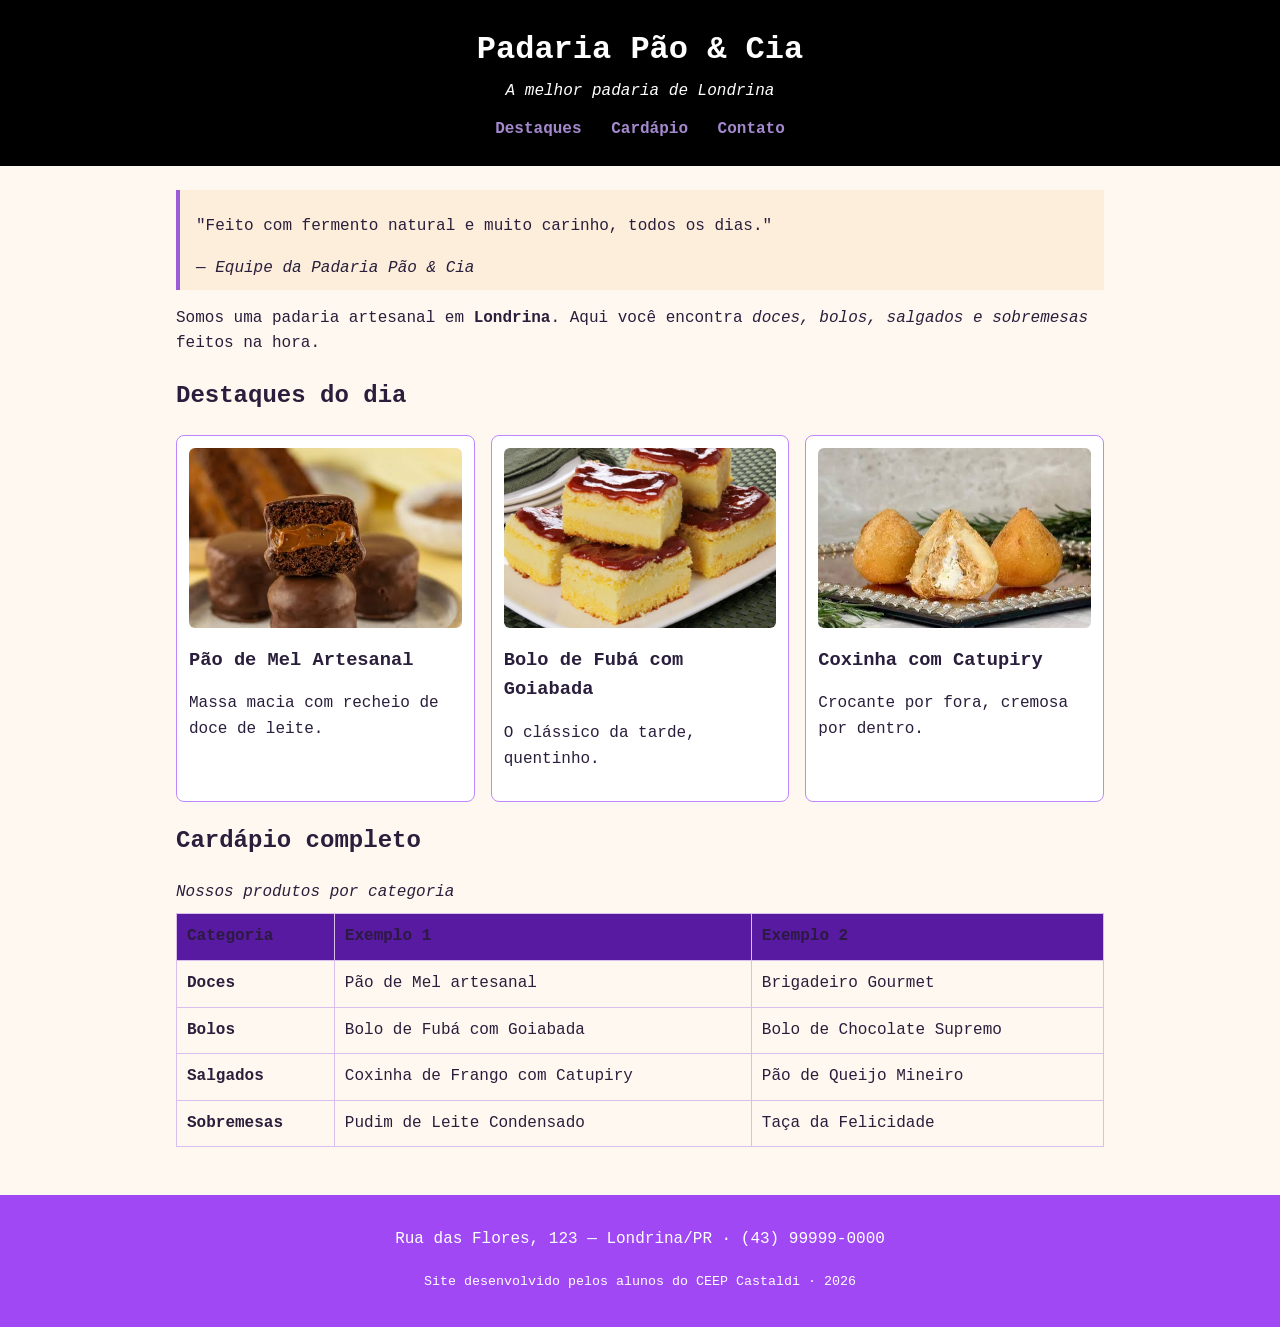
==== index.html @ 2452b5a3 "ok" ====
<!DOCTYPE html>
<html lang="pt-BR">
<head>
    <meta charset="UTF-8">
    <meta name="viewport" content="width=device-width, initial-scale=1.0">
    <title>Padaria em Londrina</title>
    <link rel="stylesheet" href="style.css">
</head>
<body>

    <!-- CABEÇALHO: identidade + menu de navegação -->
    <header class="cabecalho">
        <h1>Padaria Pão &amp; Cia</h1>
        <p class="subtitulo">A melhor padaria de Londrina</p>
        <nav class="menu">
            <a href="#destaques">Destaques</a>
            <a href="cardapio.html">Cardápio</a>
            <a href="#contato">Contato</a>
        </nav>
    </header>

    <main>

        <!-- APRESENTAÇÃO: tags de autoria (blockquote, cite, strong, em) -->
        <section class="intro">
            <blockquote>
                <p>"Feito com fermento natural e muito carinho, todos os dias."</p>
                <cite>— Equipe da Padaria Pão &amp; Cia</cite>
            </blockquote>
            <p>Somos uma padaria artesanal em <strong>Londrina</strong>. Aqui você encontra
               <em>doces, bolos, salgados e sobremesas</em> feitos na hora.</p>
        </section>

        <!-- DESTAQUES: cards em Flexbox -->
        <section id="destaques" class="destaques">
            <h2>Destaques do dia</h2>
            <div class="cards">
                <article class="card">
                    <!-- Troque a URL abaixo pelo caminho da sua foto: src="img/pao-de-mel.jpg" -->
                    <img src="paodemel2.jpeg" alt="Pão de mel artesanal coberto com chocolate">
                    <h3>Pão de Mel Artesanal</h3>
                    <p>Massa macia com recheio de doce de leite.</p>
                </article>
                <article class="card">
                    <img src="bolosdefubacomgoiabada.jpg" alt="Fatia de bolo de fubá com goiabada">
                    <h3>Bolo de Fubá com Goiabada</h3>
                    <p>O clássico da tarde, quentinho.</p>
                </article>
                <article class="card">
                    <img src="coxinha.jpeg" alt="Coxinha de frango com catupiry">
                    <h3>Coxinha com Catupiry</h3>
                    <p>Crocante por fora, cremosa por dentro.</p>
                </article>
            </div>
        </section>

        <!-- CARDÁPIO: a tabela original, agora semântica e estilizada -->
        <section id="cardapio" class="cardapio">
            <h2>Cardápio completo</h2>
            <table class="tabela-cardapio">
                <caption>Nossos produtos por categoria</caption>
                <thead>
                    <tr>
                        <th scope="col">Categoria</th>
                        <th scope="col">Exemplo 1</th>
                        <th scope="col">Exemplo 2</th>
                    </tr>
                </thead>
                <tbody>
                    <tr>
                        <td><strong>Doces</strong></td>
                        <td>Pão de Mel artesanal</td>
                        <td>Brigadeiro Gourmet</td>
                    </tr>
                    <tr>
                        <td><strong>Bolos</strong></td>
                        <td>Bolo de Fubá com Goiabada</td>
                        <td>Bolo de Chocolate Supremo</td>
                    </tr>
                    <tr>
                        <td><strong>Salgados</strong></td>
                        <td>Coxinha de Frango com Catupiry</td>
                        <td>Pão de Queijo Mineiro</td>
                    </tr>
                    <tr>
                        <td><strong>Sobremesas</strong></td>
                        <td>Pudim de Leite Condensado</td>
                        <td>Taça da Felicidade</td>
                    </tr>
                </tbody>
            </table>
        </section>

    </main>

    <!-- RODAPÉ -->
    <footer id="contato" class="rodape">
        <p>Rua das Flores, 123 — Londrina/PR · (43) 99999-0000</p>
        <p><small>Site desenvolvido pelos alunos do CEEP Castaldi · 2026</small></p>
    </footer>

</body>
</html>
---- style.css ----
/* =========================================================
   PADARIA PÃO & CIA — CSS do Encontro 1
   Paleta com contraste aprovado no padrão WCAG AA
   ========================================================= */

/* box-sizing: a largura já inclui padding e borda (Box Model) */
* {
    box-sizing: border-box;
}

body {
    font-family: 'Courier New', Courier, monospace, Helvetica, sans-serif;
    line-height: 1.6;
    margin: 0;
    color: #291e3b;             /* marrom escuro (texto) */
    background-color: #FFF8F0;  /* creme (fundo) */
}

/* ===== Cabeçalho ===== */
.cabecalho {
    background-color: #000000;  /* âmbar escuro — texto branco tem contraste AA */
    color: #FFFFFF;
    text-align: center;
    padding: 24px 16px;
}

.cabecalho h1 {
    margin: 0;
}

.subtitulo {
    margin: 4px 0 12px;
    font-style: italic;
}

.menu a {
    color: #a489cf;
    text-decoration: none;
    margin: 0 10px;
    font-weight: bold;
}

.menu a:hover {
    text-decoration: underline;
}

/* ===== Área central ===== */
main {
    max-width: 960px;
    margin: 0 auto;    /* centraliza a página */
    padding: 24px 16px;
}

blockquote {
    border-left: 4px solid #9c5bd8;
    margin: 0 0 16px;
    padding: 8px 16px;
    background-color: #FDEEDC;
}

/* ===== Cards de destaque (Flexbox) ===== */
.cards {
    display: flex;         /* coloca os cards lado a lado */
    flex-wrap: wrap;       /* quebra a linha em telas menores */
    gap: 16px;             /* espaço entre os cards */
}

.card {
    flex: 1 1 250px;       /* cresce, encolhe, largura base 250px */
    border: 1px solid #bf87ff;
    border-radius: 8px;
    padding: 12px;
    background-color: #FFFFFF;
}

.card img {
    width: 100%;
    height: 180px;
    object-fit: cover;     /* recorta a imagem sem deformar */
    border-radius: 6px;
}

.card h3 {
    margin: 8px 0 4px;
}

/* ===== Tabela do cardápio ===== */
.tabela-cardapio {
    width: 100%;
    border-collapse: collapse;   /* junta as bordas das células */
    margin-top: 8px;
}

.tabela-cardapio caption {
    text-align: left;
    font-style: italic;
    margin-bottom: 8px;
}

.tabela-cardapio th,
.tabela-cardapio td {
    border: 1px solid #dabeeb;
    padding: 10px;
    text-align: left;
}

.tabela-cardapio thead {
    background-color: #581aa0;
    color: #2b1a41;
}

/* ===== Rodapé ===== */
.rodape {
    background-color: #a148f5;
    color: #FFFFFF;
    text-align: center;
    padding: 16px;
    margin-top: 24px;
}
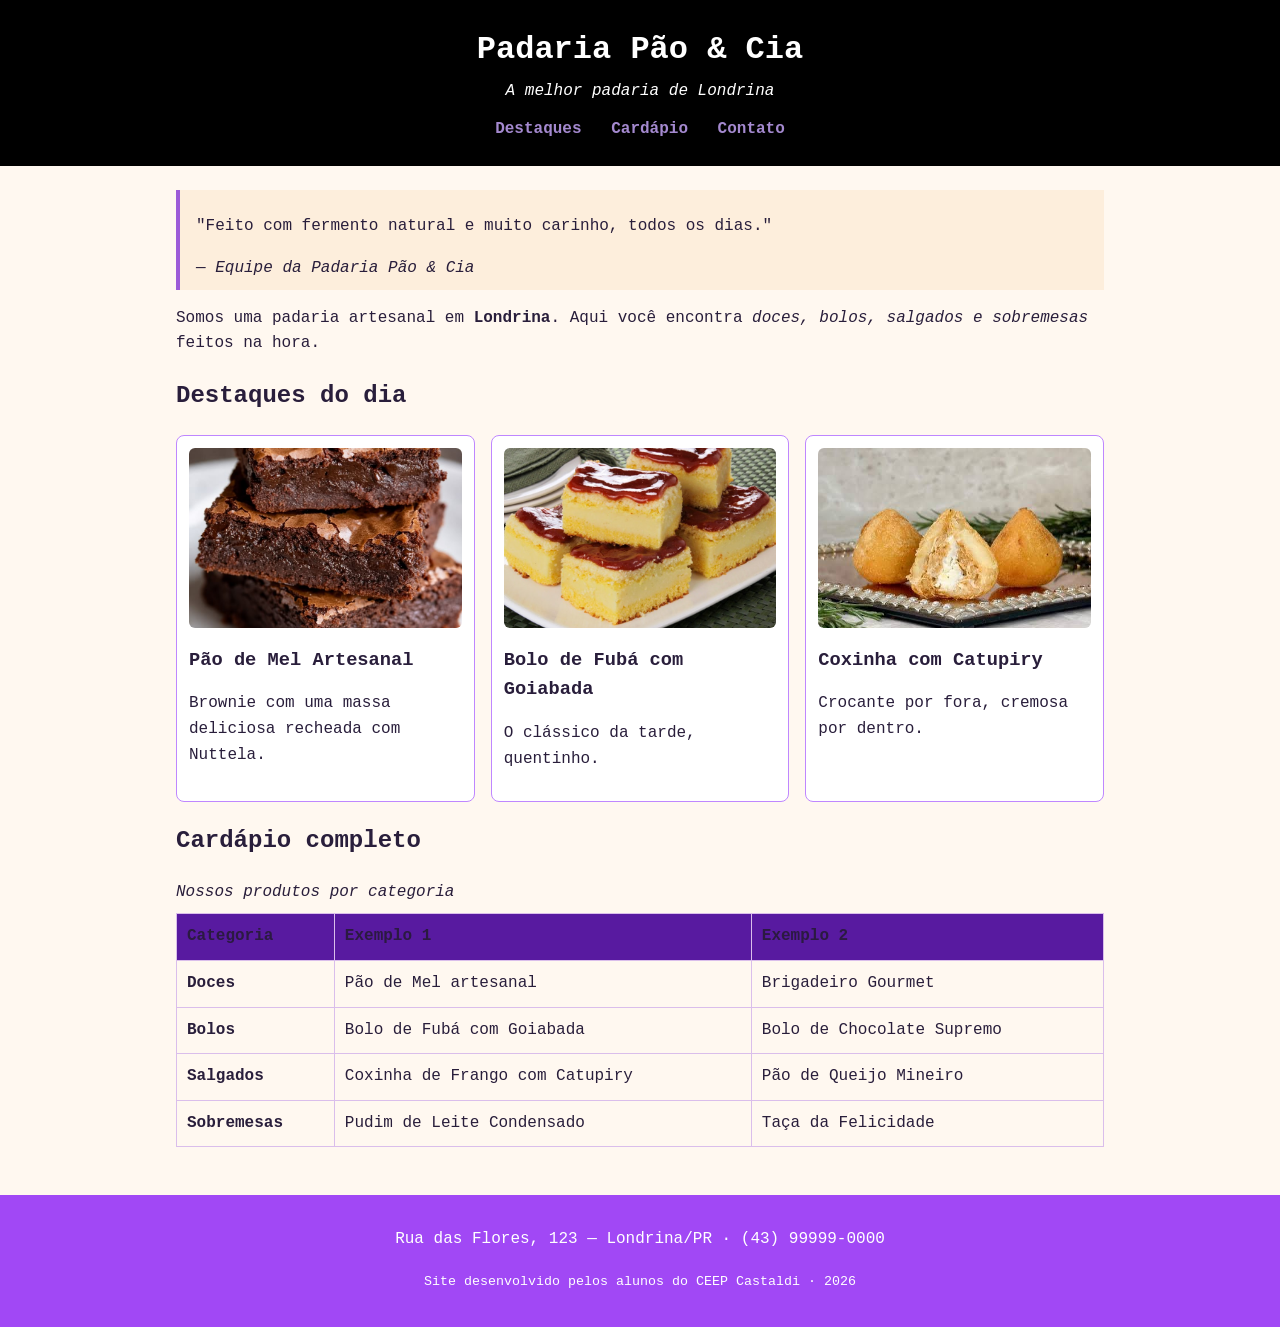
==== commit b05ae283: "ok" ====
--- a/index.html
+++ b/index.html
@@ -13,7 +13,7 @@
         <h1>Padaria Pão &amp; Cia</h1>
         <p class="subtitulo">A melhor padaria de Londrina</p>
         <nav class="menu">
-            <a href="#destaques">Destaques</a>
+            <a href="destaques.html">Destaques</a>
             <a href="cardapio.html">Cardápio</a>
             <a href="#contato">Contato</a>
         </nav>
@@ -37,9 +37,9 @@
             <div class="cards">
                 <article class="card">
                     <!-- Troque a URL abaixo pelo caminho da sua foto: src="img/pao-de-mel.jpg" -->
-                    <img src="paodemel2.jpeg" alt="Pão de mel artesanal coberto com chocolate">
+                    <img src="brownie.png" alt="Brownie recheado com Nuttela">
                     <h3>Pão de Mel Artesanal</h3>
-                    <p>Massa macia com recheio de doce de leite.</p>
+                    <p>Brownie com uma massa deliciosa recheada com Nuttela.</p>
                 </article>
                 <article class="card">
                     <img src="bolosdefubacomgoiabada.jpg" alt="Fatia de bolo de fubá com goiabada">
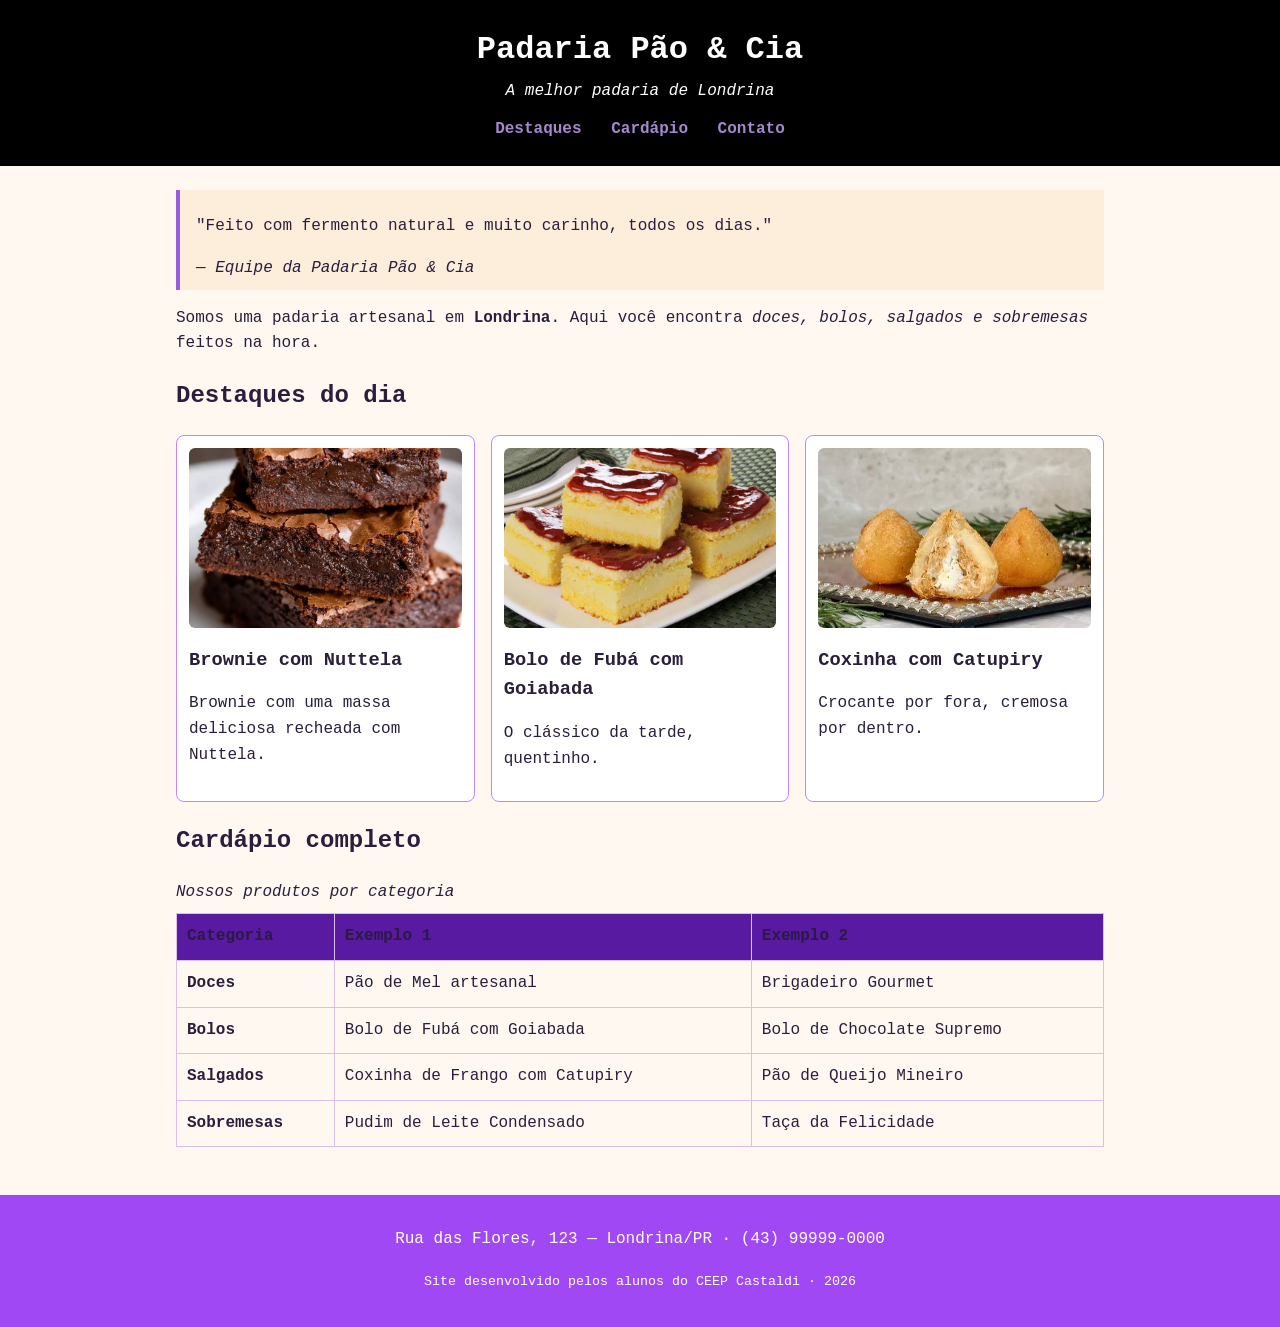
==== commit 003df8b3: "ok" ====
--- a/index.html
+++ b/index.html
@@ -38,7 +38,7 @@
                 <article class="card">
                     <!-- Troque a URL abaixo pelo caminho da sua foto: src="img/pao-de-mel.jpg" -->
                     <img src="brownie.png" alt="Brownie recheado com Nuttela">
-                    <h3>Pão de Mel Artesanal</h3>
+                    <h3>Brownie com Nuttela</h3>
                     <p>Brownie com uma massa deliciosa recheada com Nuttela.</p>
                 </article>
                 <article class="card">
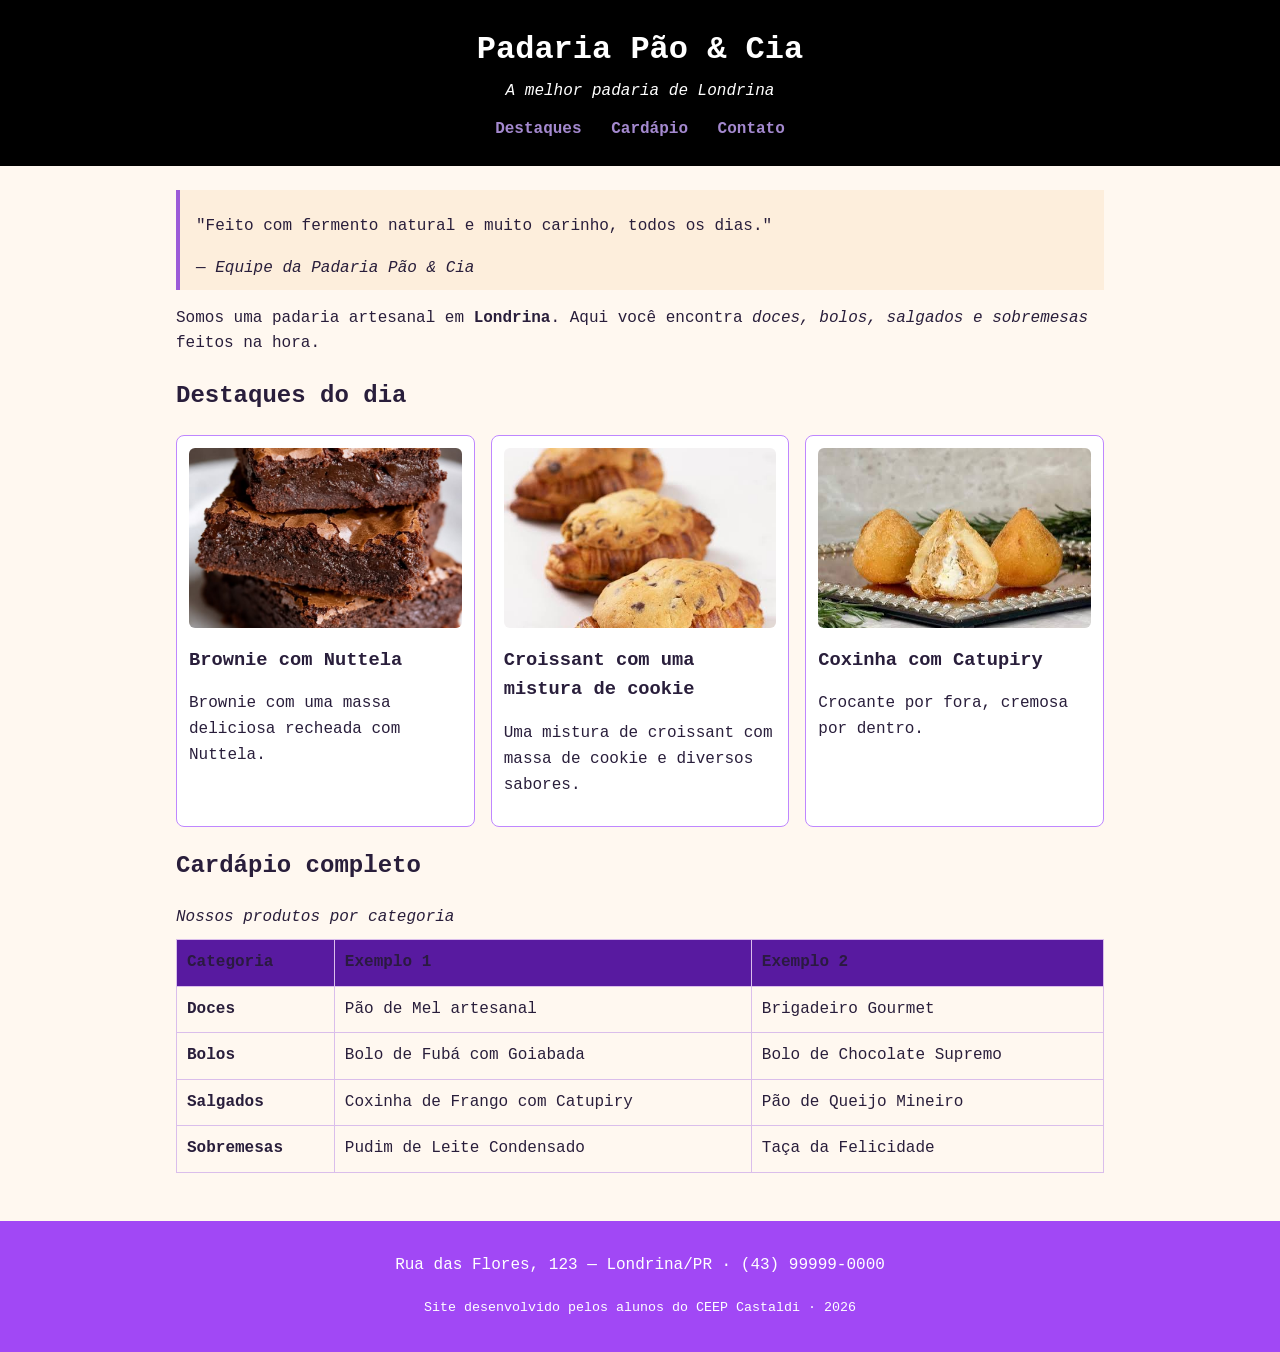
==== commit b7038c11: "ok" ====
--- a/index.html
+++ b/index.html
@@ -42,9 +42,9 @@
                     <p>Brownie com uma massa deliciosa recheada com Nuttela.</p>
                 </article>
                 <article class="card">
-                    <img src="bolosdefubacomgoiabada.jpg" alt="Fatia de bolo de fubá com goiabada">
-                    <h3>Bolo de Fubá com Goiabada</h3>
-                    <p>O clássico da tarde, quentinho.</p>
+                    <img src="crookie.jpeg" alt="Crookie.">
+                    <h3>Croissant com uma mistura de cookie</h3>
+                    <p>Uma mistura de croissant com massa de cookie e diversos sabores.</p>
                 </article>
                 <article class="card">
                     <img src="coxinha.jpeg" alt="Coxinha de frango com catupiry">
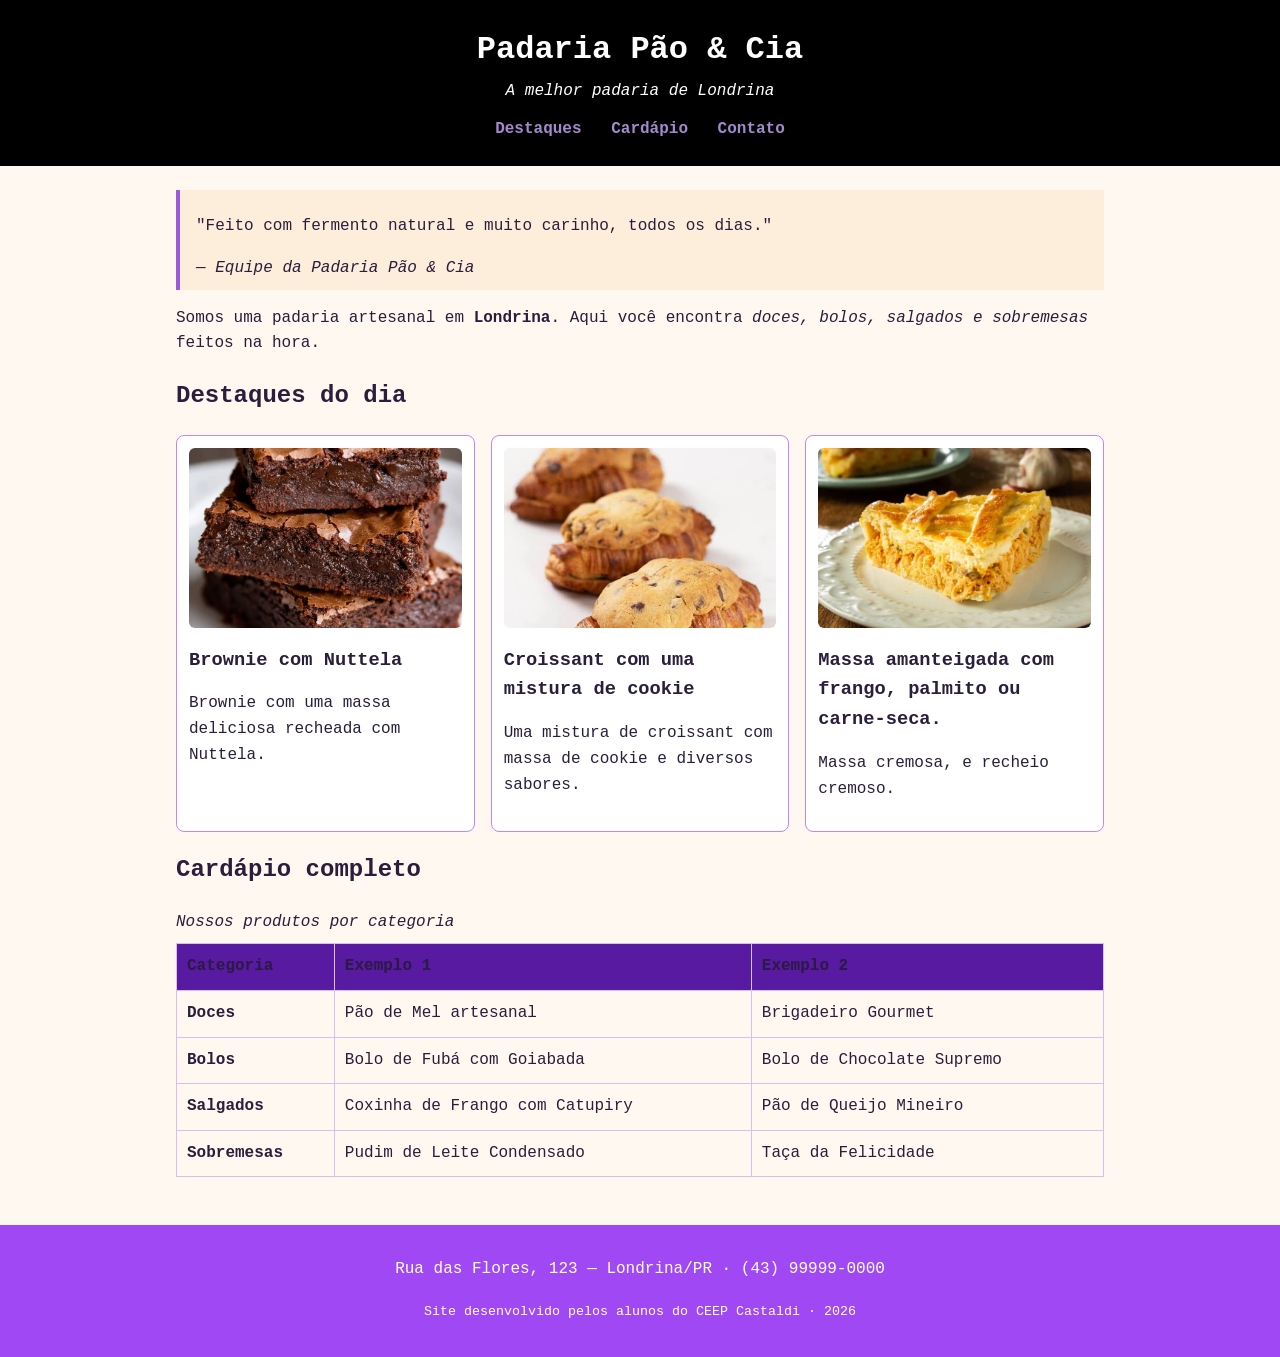
==== commit af29254c: "ok" ====
--- a/index.html
+++ b/index.html
@@ -47,9 +47,9 @@
                     <p>Uma mistura de croissant com massa de cookie e diversos sabores.</p>
                 </article>
                 <article class="card">
-                    <img src="coxinha.jpeg" alt="Coxinha de frango com catupiry">
-                    <h3>Coxinha com Catupiry</h3>
-                    <p>Crocante por fora, cremosa por dentro.</p>
+                    <img src="empadao.jpg" alt="Empadao cremoso">
+                    <h3>Massa amanteigada com frango, palmito ou carne-seca.</h3>
+                    <p>Massa cremosa, e recheio cremoso.</p>
                 </article>
             </div>
         </section>
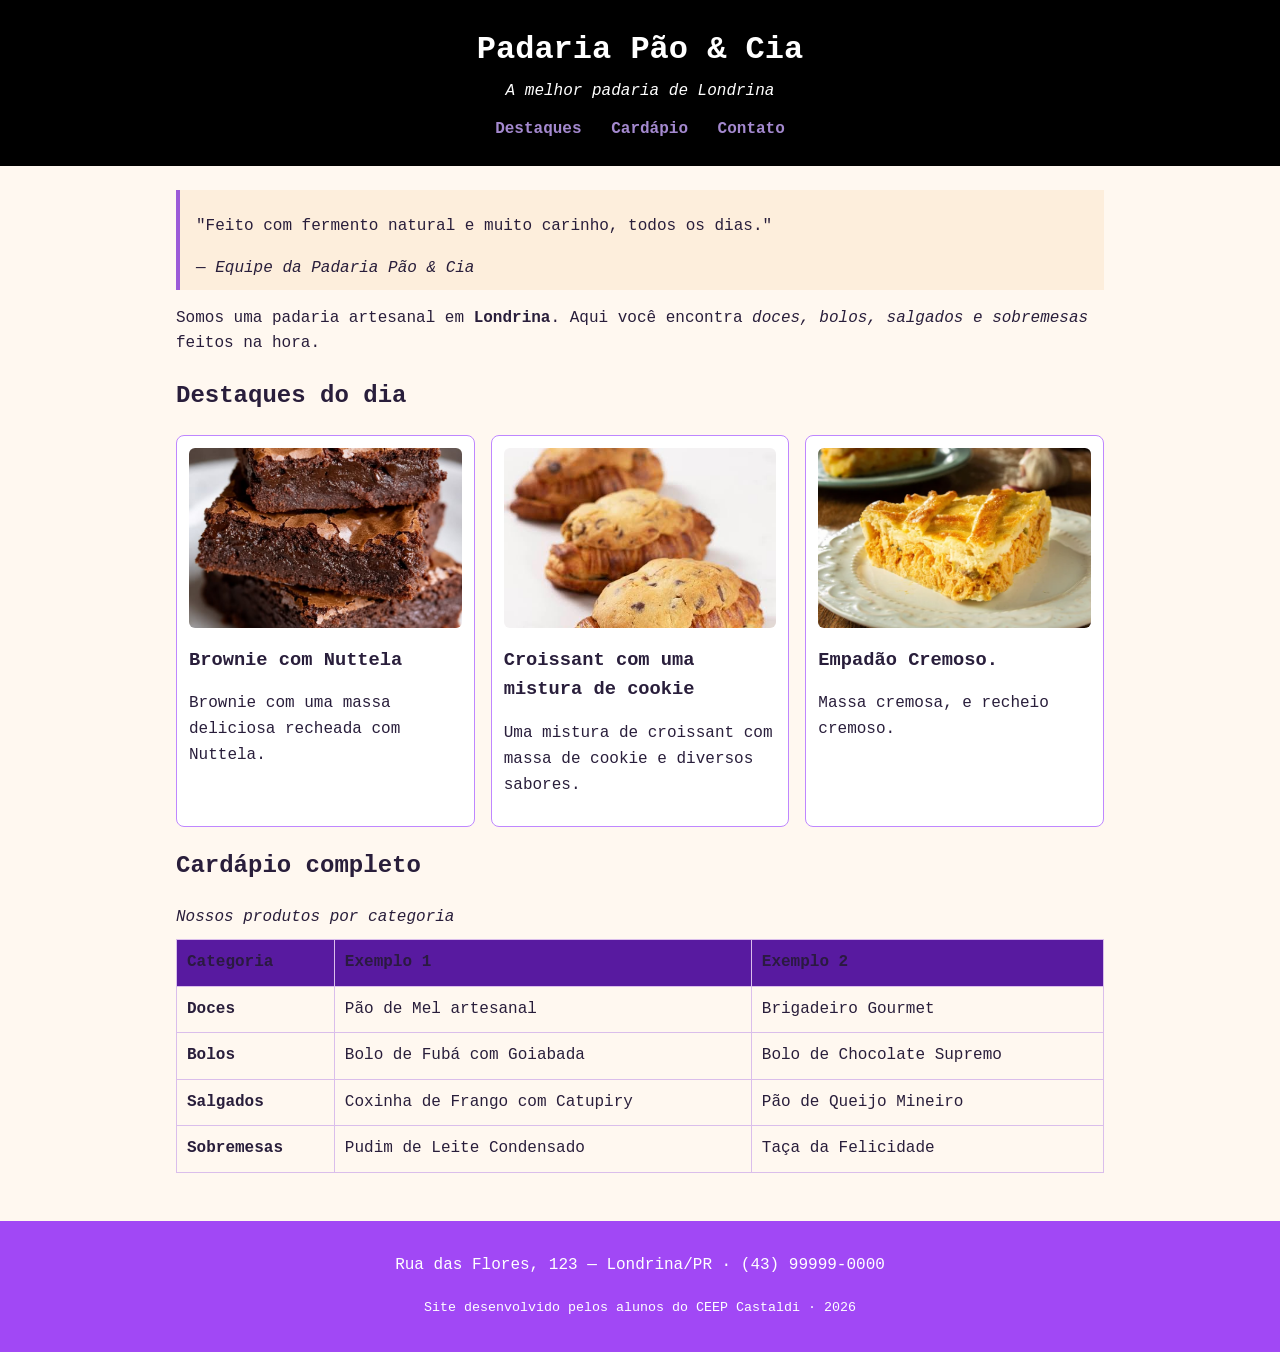
==== commit 8778bf3b: "ok" ====
--- a/index.html
+++ b/index.html
@@ -48,7 +48,7 @@
                 </article>
                 <article class="card">
                     <img src="empadao.jpg" alt="Empadao cremoso">
-                    <h3>Massa amanteigada com frango, palmito ou carne-seca.</h3>
+                    <h3>Empadão Cremoso.</h3>
                     <p>Massa cremosa, e recheio cremoso.</p>
                 </article>
             </div>
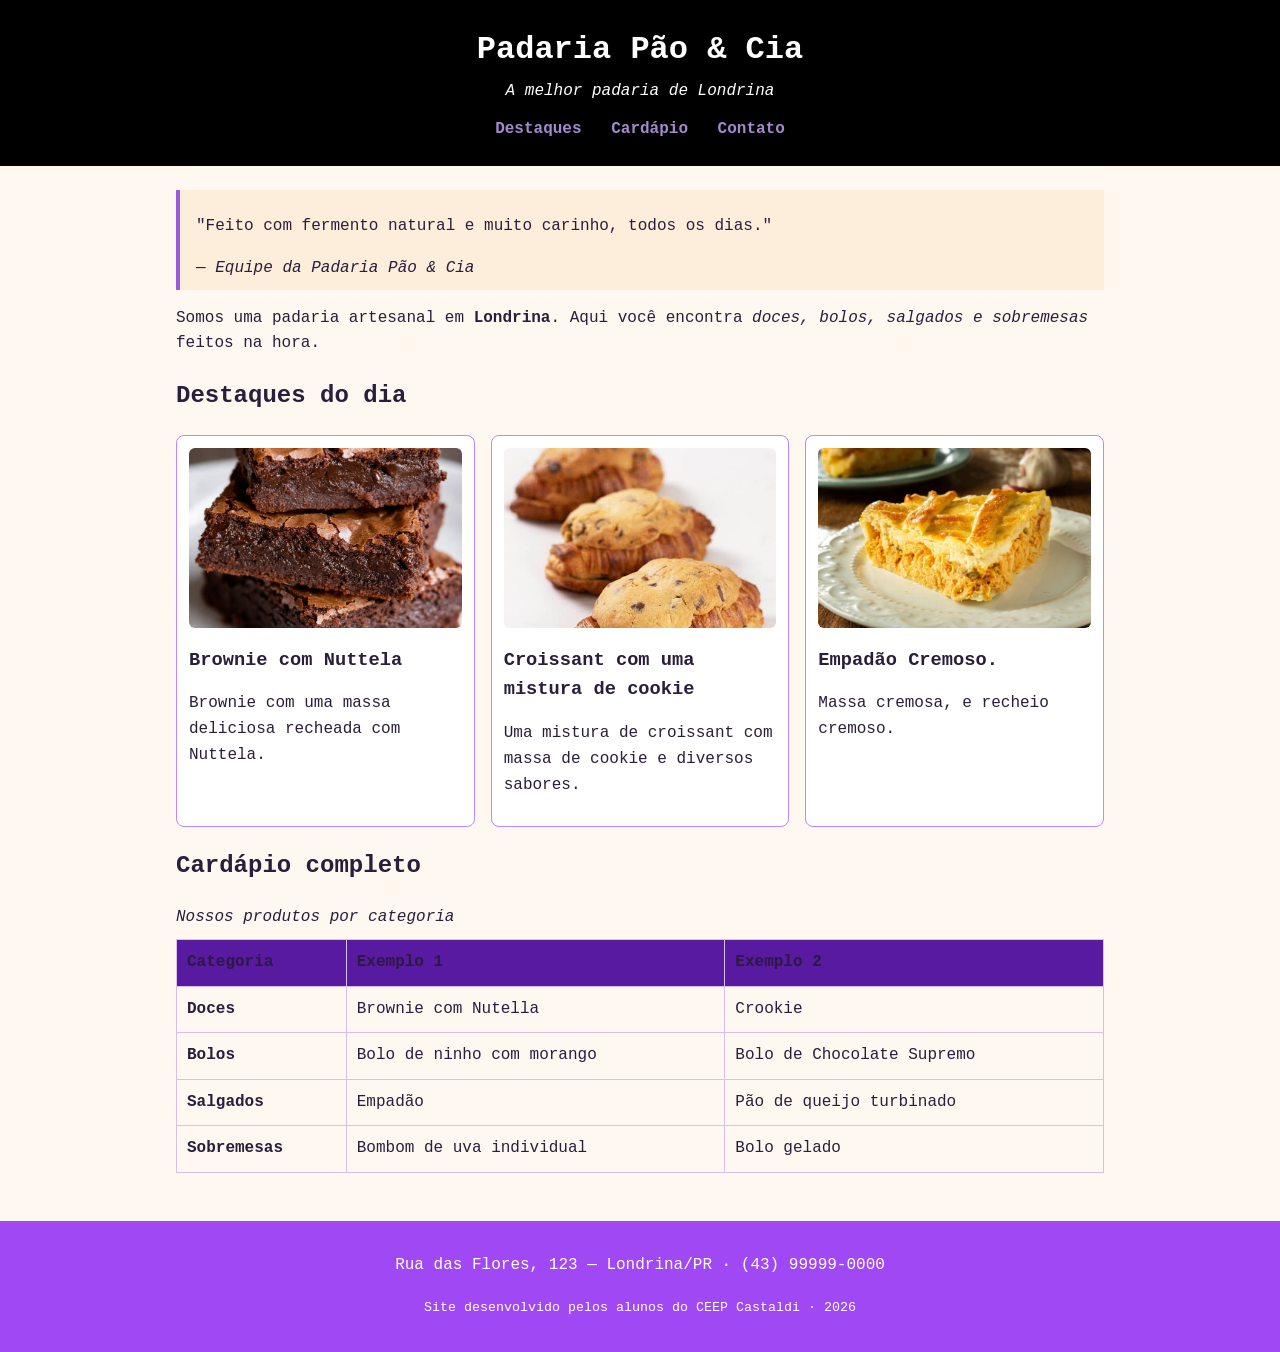
==== commit 795acfa9: "ok" ====
--- a/index.html
+++ b/index.html
@@ -69,23 +69,24 @@
                 <tbody>
                     <tr>
                         <td><strong>Doces</strong></td>
-                        <td>Pão de Mel artesanal</td>
-                        <td>Brigadeiro Gourmet</td>
+                        <td>Brownie com Nutella</td>
+                        <td>Crookie</td>
                     </tr>
                     <tr>
                         <td><strong>Bolos</strong></td>
-                        <td>Bolo de Fubá com Goiabada</td>
+                        <td>Bolo de ninho com morango
+                        </td>
                         <td>Bolo de Chocolate Supremo</td>
                     </tr>
                     <tr>
                         <td><strong>Salgados</strong></td>
-                        <td>Coxinha de Frango com Catupiry</td>
-                        <td>Pão de Queijo Mineiro</td>
+                        <td>Empadão</td>
+                        <td>Pão de queijo turbinado</td>
                     </tr>
                     <tr>
                         <td><strong>Sobremesas</strong></td>
-                        <td>Pudim de Leite Condensado</td>
-                        <td>Taça da Felicidade</td>
+                        <td>Bombom de uva individual</td>
+                        <td>Bolo gelado</td>
                     </tr>
                 </tbody>
             </table>
